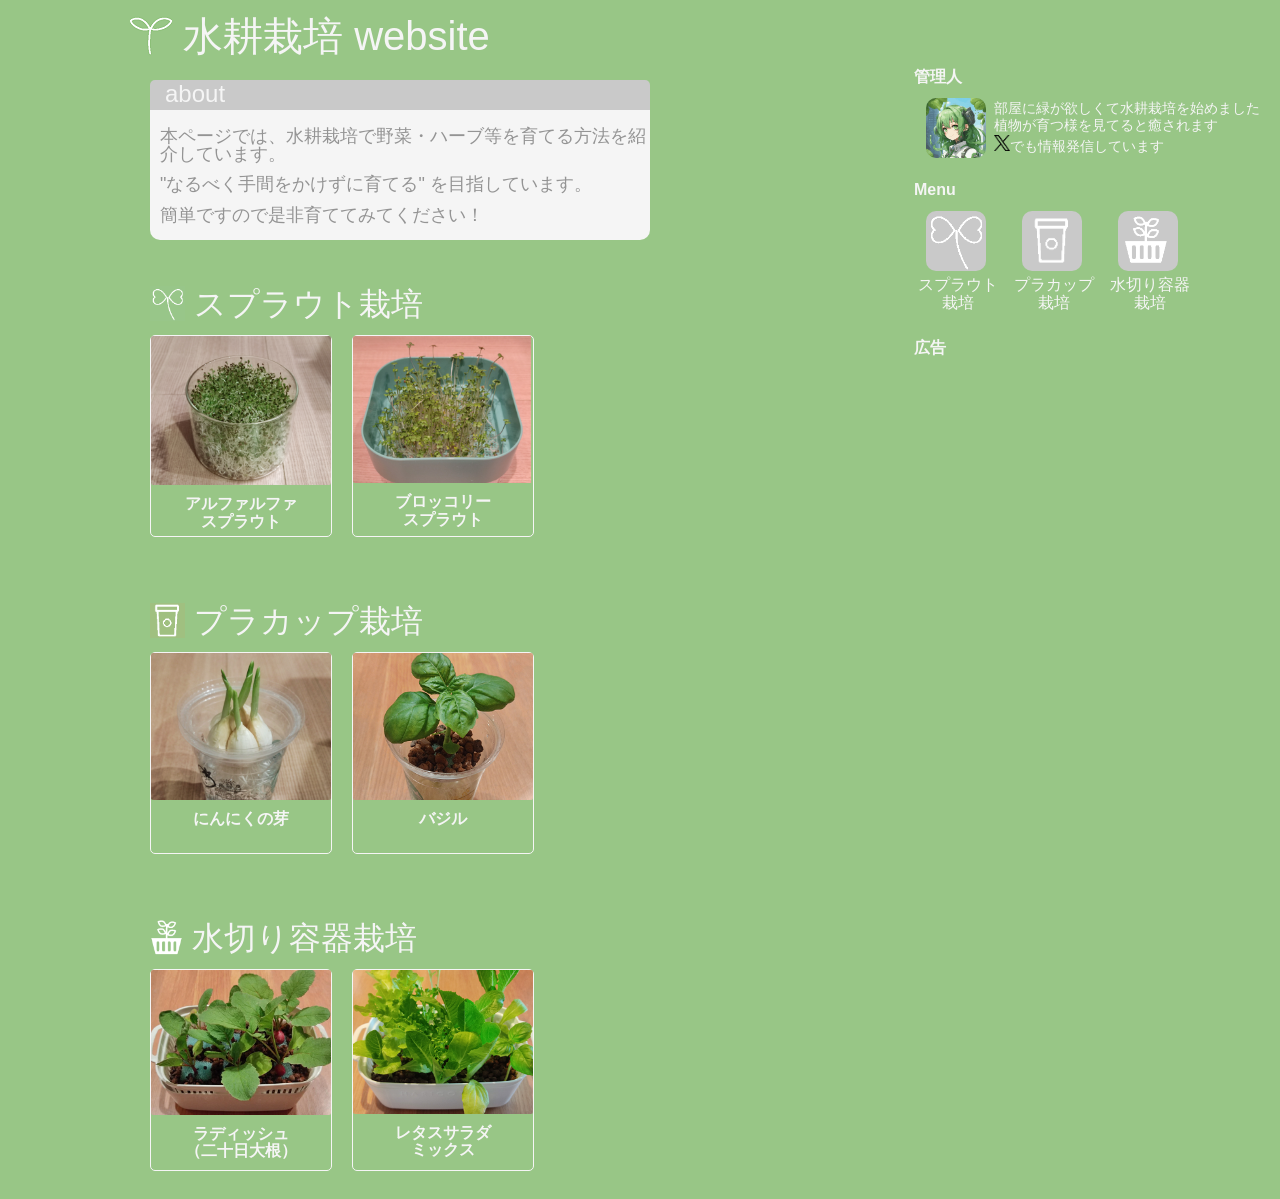
==== index.html @ 696b375e "modify toppage" ====
<html>

<head>
  <meta charset="utf-8">
  <meta name="viewport" content="width=device-width">
  <title>水耕栽培website</title>

  <link href="css/main.css" rel="stylesheet" type="text/css">
  <link rel="icon" href="/hydroponics/prof.ico" type="image/x-icon">

  <script data-ad-client="ca-pub-2127299793131419" async
    src="https://pagead2.googlesyndication.com/pagead/js/adsbygoogle.js"></script>

  <script async src="https://www.googletagmanager.com/gtag/js?id=G-Q63MXL5083"></script>
  <script>
    window.dataLayer = window.dataLayer || [];
    function gtag() { dataLayer.push(arguments); }
    gtag('js', new Date());
    gtag('config', 'G-Q63MXL5083');
  </script>

  <meta property="og:title" content="水耕栽培website" />
  <meta property="og:type" content="website" />
  <meta property="og:url" content="https://yamaccu.github.io/hydroponics" />
  <meta property="og:site_name" content="水耕栽培website" />
  <meta property="og:locale" content="ja_JP" />

</head>

<body style="background-color: #98C686;">
  <div class="flame">
    <div class="main">
      <div>
        <a href="/" class="title">
          <img style="position: relative; top:7px;" src="img/leaf.png" />
          水耕栽培 website
        </a>
      </div>
      <div class="window1">
        <div class="titlebar1">
          <p class="windowtitle1">about</p>
        </div>
        <span class="about">
          <p>本ページでは、水耕栽培で野菜・ハーブ等を育てる方法を紹介しています。</p>
          <p style="margin-top: -5px;">"なるべく手間をかけずに育てる" を目指しています。</p>
          <p style="margin-top: -5px;">簡単ですので是非育ててみてください！</p>
        </span>
      </div>

      <div id="sprout" class="menu">
        <img class="menuicon" src="img/sprout.png" />
        スプラウト栽培
      </div>

      <div class="flex-wrap">
        <div class="contents-menu">
          <a href="">
            <img style="max-width: 100%;border-radius: 2px;" src="img/alfalfa.png" />
            <p style="color: #F5F5F5;margin-top: 10px;font-weight: bold;">アルファルファ<br>スプラウト</p>
          </a>
        </div>
        <div class="contents-menu">
          <a href="">
            <img style="max-width: 100%;border-radius: 2px;" src="img/broccolisprout.png" />
            <p style="color: #F5F5F5;margin-top: 10px;font-weight: bold;">ブロッコリー<br>スプラウト</p>
          </a>
        </div>
      </div>

      <div id="placup" class="menu">
        <img class="menuicon" src="img/placup.png" />
        プラカップ栽培
      </div>

      <div class="flex-wrap">
        <div class="contents-menu">
          <a href="">
            <img style="max-width: 100%;border-radius: 2px;" src="img/garlicsprout.png" />
            <p style="color: #F5F5F5;margin-top: 10px;font-weight: bold;">にんにくの芽</p>
          </a>
        </div>
        <div class="contents-menu">
          <a href="">
            <img style="max-width: 100%;border-radius: 2px;" src="img/basil.png" />
            <p style="color: #F5F5F5;margin-top: 10px;font-weight: bold;">バジル</p>
          </a>
        </div>
      </div>

      <div id="basket" class="menu">
        <img class="menuicon" src="img/basket.png" />
        水切り容器栽培
      </div>

      <div class="flex-wrap">
        <div class="contents-menu">
          <a href="">
            <img style="max-width: 100%;border-radius: 2px;" src="img/radish.png" />
            <p style="color: #F5F5F5;margin-top: 10px;font-weight: bold;">ラディッシュ<br>（二十日大根）</p>
          </a>
        </div>
        <div class="contents-menu">
          <a href="">
            <img style="max-width: 100%;border-radius: 2px;" src="img/lettuceSalad.png" />
            <p style="color: #F5F5F5;margin-top: 10px;font-weight: bold;">レタスサラダ<br>ミックス</p>
          </a>
        </div>
      </div>
    </div>

    <div class="side">
      <span style="font-weight: bold;">管理人</span>
      <div style="margin: 12px;">
        <a href="https://twitter.com/UrbanVegeOasis" target="_blank" rel="noopener noreferrer">
          <div class="flex-wrap">
            <div class="linkbox" style="background-image: url('img/prof.png');"></div>
            <div style="margin-top: -12px; margin-left:8px; font-size:  14px;;">
              <p>部屋に緑が欲しくて水耕栽培を始めました<br>
                植物が育つ様を見てると癒されます<br>
                <img style=" width: 16px; height: 16px;" src="img/logo-black.png" />でも情報発信しています
              </p>
            </div>
          </div>
        </a>
      </div>
      <span style="font-weight: bold;">Menu</span>
      <div class="flex-wrap">
        <div style="margin: 12px;">
          <a href="#sprout">
            <div class="linkbox" style="background-image: url('img/sprout_linkbox.png');"></div>
            <p style="margin-left: -8px; margin-top: 5px;text-align: center;">スプラウト<br>栽培</p>
          </a>
        </div>
        <div style="margin: 12px;">
          <a href="#placup">
            <div class="linkbox" style="background-image: url('img/placup_linkbox.png');"></div>
            <p style="margin-left: -8px; margin-top: 5px; text-align: center;">プラカップ<br>栽培</p>
          </a>
        </div>
        <div style="margin: 12px">
          <a href="#basket">
            <div class="linkbox" style="background-image: url('img/basket_linkbox.png');"></div>
            <p style="margin-left: -8px; margin-top: 5px; text-align: center;">水切り容器<br>栽培</p>
          </a>
        </div>
      </div>

      <span style="font-weight: bold;">広告</span>
      <div style=" margin-top:10px; max-width: 95%;">
        <script async
          src="https://pagead2.googlesyndication.com/pagead/js/adsbygoogle.js?client=ca-pub-2127299793131419"
          crossorigin="anonymous"></script>
        <!-- head -->
        <ins class="adsbygoogle" style="display:block;" data-ad-client="ca-pub-2127299793131419"
          data-ad-slot="2560895837" data-ad-format="horizontal" data-full-width-responsive="true"></ins>
        <script>
          (adsbygoogle = window.adsbygoogle || []).push({});
        </script>
      </div>
    </div>

  </div>

</body>

</html>
---- css/main.css ----
html {
  scroll-behavior: smooth;
  font-family: Yu Gothic, Meiryo, sans-serif; 
  line-height:110%;
  color: #F5F5F5
}

a{
  text-decoration:none;
  color:inherit;
}

header{
  text-align: center;
}

.flame{
  display: flex;
  flex-wrap: nowrap;
}

.title {
  font-size: 40px;
  font-weight: 100;
}

.window1{
  margin-top: 30px;
  margin-left: 20px;
  margin-right: 20px;
  max-width: 500px;
  height: 160px;
  background: #F5F5F5;
  border-radius: 10px;
} 

.titlebar1{
  width: 100%;
  height: 30px;
  background: #c9c9c9;
  border-radius: 5px 5px 0 0;
}

.windowtitle1{
  position: relative; 
  left: 15px; 
  top: 5px; 
  font-weight: 100; 
  font-size: 24px;
}

.window2{
  width: 280px;
  height: 160px;
  margin-top: 60px;
  margin-left: 30px;
  background: #F5F5F5;
  border-radius: 10px;
} 

.titlebar2{
  width: 100%;
  height: 30px;
  margin-top: -24px;
  background: #c9c9c9;
  border-radius: 5px 5px 0 0;
  li{
    margin-left: 10px;
    margin-top: 5px;
    color: #949494;
    font-weight: 500;
  }
}

.windowtitle2{
  position: relative; 
  left: 15px; 
  top: 5px; 
  font-weight: 800; 
  font-size: 18px;
}

.about{
  display: block;
  color: #949494;
  font-weight: 500; 
  margin-left:10px;
  font-size: 18px;
}

.menu{
  font-size: 32px;
  font-weight: 100;
}

.menuicon{
  position: relative; 
  top:6px; 
  margin-top:40px; 
  margin-left: 20px; 
  height: 35px;
}

.contents-menu{
  height:200px; 
  width:180px;
  margin:20px 0 20px 20px; 
  border:1.5px solid #F5F5F5; 
  border-radius:5px; 
  background-size:contain; 
  background-repeat:no-repeat; 
  background-position:top; 
  text-align: center;
}

.proccess-image{
  margin: 5px; 
  height: 200px; 
  width:250px;
}

.proccess-icon{
  position: relative; 
  top: 4px;
  margin-right: 5px; 
  height: 18px;
}

.flex-wrap{
  display:flex;
  flex-wrap: wrap;
}

.flex-nowrap{
  display: flex;
  flex-wrap: nowrap;
}


.linkbox{
  height: 60px;
  width: 60px;
  border-radius: 10px;
  background-color: #c9c9c9;
  background-size:contain; 
  background-repeat:no-repeat; 
}

.main{
  margin-left: auto;
  margin-right: auto;
}

.side{
  margin-top: 60px;
  margin-left:auto;
  max-width:400px; 
}

@media screen and (max-width: 480px){
 
}


@media (max-width: 950px) {
  .side{
    margin-left: auto;
    margin-right: auto;
    margin-top: 50px;
  }
  .flame{
    flex-wrap: wrap;
  }
}

@media (max-width: 560px) {
  .title {
    font-size: 34px;
  }
  
  .about{
    font-size: 14px;
  }

  .side{
    margin-left: 10px;
    margin-top: 50px;
  }

  .contents-menu{
    height:180px; 
    width: 160px;
    margin:20px 0 10px 10px; 
  }  
}
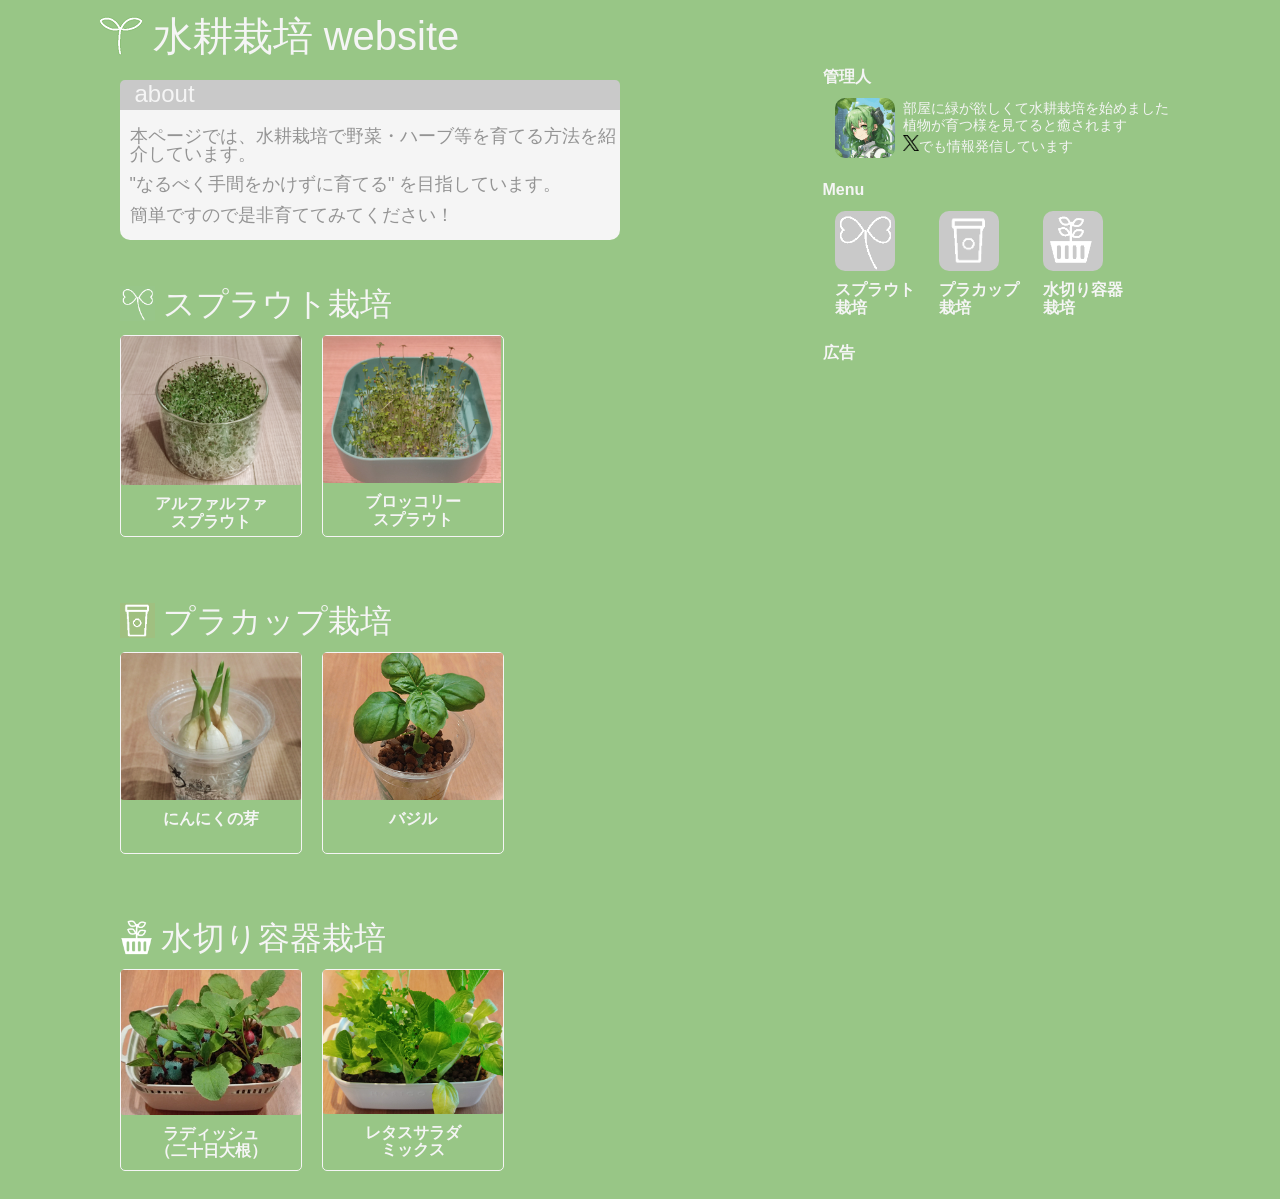
==== commit 0288570b: "modify toppage" ====
--- a/index.html
+++ b/index.html
@@ -31,7 +31,7 @@
   <div class="flame">
     <div class="main">
       <div>
-        <a href="/" class="title">
+        <a href="/hydroponics/" class="title">
           <img style="position: relative; top:7px;" src="img/leaf.png" />
           水耕栽培 website
         </a>
@@ -55,14 +55,14 @@
       <div class="flex-wrap">
         <div class="contents-menu">
           <a href="">
-            <img style="max-width: 100%;border-radius: 2px;" src="img/alfalfa.png" />
-            <p style="color: #F5F5F5;margin-top: 10px;font-weight: bold;">アルファルファ<br>スプラウト</p>
+            <img class="pageLink-image" src="img/alfalfa.png" />
+            <p class="pageLink-title">アルファルファ<br>スプラウト</p>
           </a>
         </div>
         <div class="contents-menu">
           <a href="">
-            <img style="max-width: 100%;border-radius: 2px;" src="img/broccolisprout.png" />
-            <p style="color: #F5F5F5;margin-top: 10px;font-weight: bold;">ブロッコリー<br>スプラウト</p>
+            <img class="pageLink-image" src="img/broccolisprout.png" />
+            <p class="pageLink-title">ブロッコリー<br>スプラウト</p>
           </a>
         </div>
       </div>
@@ -75,14 +75,14 @@
       <div class="flex-wrap">
         <div class="contents-menu">
           <a href="">
-            <img style="max-width: 100%;border-radius: 2px;" src="img/garlicsprout.png" />
-            <p style="color: #F5F5F5;margin-top: 10px;font-weight: bold;">にんにくの芽</p>
+            <img class="pageLink-image" src="img/garlicsprout.png" />
+            <p class="pageLink-title">にんにくの芽</p>
           </a>
         </div>
         <div class="contents-menu">
-          <a href="">
-            <img style="max-width: 100%;border-radius: 2px;" src="img/basil.png" />
-            <p style="color: #F5F5F5;margin-top: 10px;font-weight: bold;">バジル</p>
+          <a href="/hydroponics/20240902_basil.html">
+            <img class="pageLink-image" src="img/basil.png" />
+            <p class="pageLink-title">バジル</p>
           </a>
         </div>
       </div>
@@ -95,70 +95,82 @@
       <div class="flex-wrap">
         <div class="contents-menu">
           <a href="">
-            <img style="max-width: 100%;border-radius: 2px;" src="img/radish.png" />
-            <p style="color: #F5F5F5;margin-top: 10px;font-weight: bold;">ラディッシュ<br>（二十日大根）</p>
+            <img class="pageLink-image" src="img/radish.png" />
+            <p class="pageLink-title">ラディッシュ<br>（二十日大根）</p>
           </a>
         </div>
         <div class="contents-menu">
           <a href="">
-            <img style="max-width: 100%;border-radius: 2px;" src="img/lettuceSalad.png" />
-            <p style="color: #F5F5F5;margin-top: 10px;font-weight: bold;">レタスサラダ<br>ミックス</p>
+            <img class="pageLink-image" src="img/lettuceSalad.png" />
+            <p class="pageLink-title">レタスサラダ<br>ミックス</p>
           </a>
         </div>
       </div>
     </div>
 
     <div class="side">
-      <span style="font-weight: bold;">管理人</span>
-      <div style="margin: 12px;">
-        <a href="https://twitter.com/UrbanVegeOasis" target="_blank" rel="noopener noreferrer">
-          <div class="flex-wrap">
-            <div class="linkbox" style="background-image: url('img/prof.png');"></div>
-            <div style="margin-top: -12px; margin-left:8px; font-size:  14px;;">
-              <p>部屋に緑が欲しくて水耕栽培を始めました<br>
-                植物が育つ様を見てると癒されます<br>
-                <img style=" width: 16px; height: 16px;" src="img/logo-black.png" />でも情報発信しています
-              </p>
+      <div style="position: sticky; top: 20px;">
+        <span style="font-weight: bold;">管理人</span>
+        <div style="margin: 12px;">
+          <a href="https://twitter.com/UrbanVegeOasis" target="_blank" rel="noopener noreferrer">
+            <div class="flex-wrap">
+              <div class="linkbox" style="background-image: url('img/prof.png');"></div>
+              <div class="owner">
+                <p>部屋に緑が欲しくて水耕栽培を始めました<br>
+                  植物が育つ様を見てると癒されます<br>
+                  <img style=" width: 16px; height: 16px;" src="img/logo-black.png" />でも情報発信しています
+                </p>
+              </div>
             </div>
-          </div>
-        </a>
-      </div>
-      <span style="font-weight: bold;">Menu</span>
-      <div class="flex-wrap">
-        <div style="margin: 12px;">
-          <a href="#sprout">
-            <div class="linkbox" style="background-image: url('img/sprout_linkbox.png');"></div>
-            <p style="margin-left: -8px; margin-top: 5px;text-align: center;">スプラウト<br>栽培</p>
           </a>
         </div>
-        <div style="margin: 12px;">
-          <a href="#placup">
-            <div class="linkbox" style="background-image: url('img/placup_linkbox.png');"></div>
-            <p style="margin-left: -8px; margin-top: 5px; text-align: center;">プラカップ<br>栽培</p>
-          </a>
+        <span style="font-weight: bold;">Menu</span>
+        <div class="flex-wrap">
+          <div style="margin: 12px;">
+            <a href="/hydroponics/#sprout">
+              <div class="linkbox" style="background-image: url('img/sprout_linkbox.png');"></div>
+              <p class="pageLink-title">スプラウト<br>栽培</p>
+            </a>
+          </div>
+          <div style="margin: 12px;">
+            <a href="/hydroponics/#placup">
+              <div class="linkbox" style="background-image: url('img/placup_linkbox.png');"></div>
+              <p class="pageLink-title">プラカップ<br>栽培</p>
+            </a>
+          </div>
+          <div style="margin: 12px">
+            <a href="/hydroponics/#basket">
+              <div class="linkbox" style="background-image: url('img/basket_linkbox.png');"></div>
+              <p class="pageLink-title">水切り容器<br>栽培</p>
+            </a>
+          </div>
         </div>
-        <div style="margin: 12px">
-          <a href="#basket">
-            <div class="linkbox" style="background-image: url('img/basket_linkbox.png');"></div>
-            <p style="margin-left: -8px; margin-top: 5px; text-align: center;">水切り容器<br>栽培</p>
-          </a>
+
+        <span style="font-weight: bold;">広告</span>
+        <div style=" margin-top:10px; max-width: 95%;">
+          <script async
+            src="https://pagead2.googlesyndication.com/pagead/js/adsbygoogle.js?client=ca-pub-2127299793131419"
+            crossorigin="anonymous"></script>
+          <!-- head -->
+          <ins class="adsbygoogle" style="display:block;" data-ad-client="ca-pub-2127299793131419"
+            data-ad-slot="2560895837" data-ad-format="horizontal" data-full-width-responsive="true"></ins>
+          <script>
+            (adsbygoogle = window.adsbygoogle || []).push({});
+          </script>
+        </div>
+        <div style=" margin-top:10px; max-width: 95%;">
+          <script async
+            src="https://pagead2.googlesyndication.com/pagead/js/adsbygoogle.js?client=ca-pub-2127299793131419"
+            crossorigin="anonymous"></script>
+          <!-- head -->
+          <ins class="adsbygoogle" style="display:block;" data-ad-client="ca-pub-2127299793131419"
+            data-ad-slot="2560895837" data-ad-format="horizontal" data-full-width-responsive="true"></ins>
+          <script>
+            (adsbygoogle = window.adsbygoogle || []).push({});
+          </script>
         </div>
       </div>
-
-      <span style="font-weight: bold;">広告</span>
-      <div style=" margin-top:10px; max-width: 95%;">
-        <script async
-          src="https://pagead2.googlesyndication.com/pagead/js/adsbygoogle.js?client=ca-pub-2127299793131419"
-          crossorigin="anonymous"></script>
-        <!-- head -->
-        <ins class="adsbygoogle" style="display:block;" data-ad-client="ca-pub-2127299793131419"
-          data-ad-slot="2560895837" data-ad-format="horizontal" data-full-width-responsive="true"></ins>
-        <script>
-          (adsbygoogle = window.adsbygoogle || []).push({});
-        </script>
-      </div>
     </div>
-
   </div>
 
 </body>
--- a/css/main.css
+++ b/css/main.css
@@ -1,20 +1,20 @@
 html {
   scroll-behavior: smooth;
-  font-family: Yu Gothic, Meiryo, sans-serif; 
-  line-height:110%;
+  font-family: Yu Gothic, Meiryo, sans-serif;
+  line-height: 110%;
   color: #F5F5F5
 }
 
-a{
-  text-decoration:none;
-  color:inherit;
-}
-
-header{
+a {
+  text-decoration: none;
+  color: inherit;
+}
+
+header {
   text-align: center;
 }
 
-.flame{
+.flame {
   display: flex;
   flex-wrap: nowrap;
 }
@@ -24,7 +24,7 @@
   font-weight: 100;
 }
 
-.window1{
+.window1 {
   margin-top: 30px;
   margin-left: 20px;
   margin-right: 20px;
@@ -32,39 +32,40 @@
   height: 160px;
   background: #F5F5F5;
   border-radius: 10px;
-} 
-
-.titlebar1{
+}
+
+.titlebar1 {
   width: 100%;
   height: 30px;
   background: #c9c9c9;
   border-radius: 5px 5px 0 0;
 }
 
-.windowtitle1{
-  position: relative; 
-  left: 15px; 
-  top: 5px; 
-  font-weight: 100; 
+.windowtitle1 {
+  position: relative;
+  left: 15px;
+  top: 5px;
+  font-weight: 100;
   font-size: 24px;
 }
 
-.window2{
+.window2 {
   width: 280px;
   height: 160px;
   margin-top: 60px;
   margin-left: 30px;
   background: #F5F5F5;
   border-radius: 10px;
-} 
-
-.titlebar2{
+}
+
+.titlebar2 {
   width: 100%;
   height: 30px;
   margin-top: -24px;
   background: #c9c9c9;
   border-radius: 5px 5px 0 0;
-  li{
+
+  li {
     margin-left: 10px;
     margin-top: 5px;
     color: #949494;
@@ -72,103 +73,124 @@
   }
 }
 
-.windowtitle2{
-  position: relative; 
-  left: 15px; 
-  top: 5px; 
-  font-weight: 800; 
+.windowtitle2 {
+  position: relative;
+  left: 15px;
+  top: 5px;
+  font-weight: 800;
   font-size: 18px;
 }
 
-.about{
+.about {
   display: block;
   color: #949494;
-  font-weight: 500; 
-  margin-left:10px;
+  font-weight: 500;
+  margin-left: 10px;
   font-size: 18px;
 }
 
-.menu{
+.menu {
   font-size: 32px;
   font-weight: 100;
 }
 
-.menuicon{
-  position: relative; 
-  top:6px; 
-  margin-top:40px; 
-  margin-left: 20px; 
+.menuicon {
+  position: relative;
+  top: 6px;
+  margin-top: 40px;
+  margin-left: 20px;
   height: 35px;
 }
 
-.contents-menu{
-  height:200px; 
-  width:180px;
-  margin:20px 0 20px 20px; 
-  border:1.5px solid #F5F5F5; 
-  border-radius:5px; 
-  background-size:contain; 
-  background-repeat:no-repeat; 
-  background-position:top; 
+.contents-menu {
+  height: 200px;
+  width: 180px;
+  margin: 20px 0 20px 20px;
+  border: 1.5px solid #F5F5F5;
+  border-radius: 5px;
+  background-size: contain;
+  background-repeat: no-repeat;
+  background-position: top;
   text-align: center;
 }
 
-.proccess-image{
-  margin: 5px; 
-  height: 200px; 
-  width:250px;
-}
-
-.proccess-icon{
-  position: relative; 
+.proccess-image {
+  margin: 5px;
+  height: 200px;
+  width: 250px;
+}
+
+.proccess-icon {
+  position: relative;
   top: 4px;
-  margin-right: 5px; 
+  margin-right: 5px;
   height: 18px;
 }
 
-.flex-wrap{
-  display:flex;
+.proccess-description {
+  margin-top: 30px;
+}
+
+.pageLink-image {
+  max-width: 100%;
+  border-radius: 2px;
+}
+
+.pageLink-title {
+  color: #F5F5F5;
+  margin-top: 10px;
+  font-weight: bold;
+}
+
+.owner {
+  margin-top: -12px;
+  margin-left: 8px;
+  font-size: 14px;
+}
+
+.flex-wrap {
+  display: flex;
   flex-wrap: wrap;
 }
 
-.flex-nowrap{
+.flex-nowrap {
   display: flex;
   flex-wrap: nowrap;
 }
 
 
-.linkbox{
+.linkbox {
   height: 60px;
   width: 60px;
   border-radius: 10px;
   background-color: #c9c9c9;
-  background-size:contain; 
-  background-repeat:no-repeat; 
-}
-
-.main{
+  background-size: contain;
+  background-repeat: no-repeat;
+}
+
+.linkbox-title {
+  margin-left: -8px;
+  margin-top: 5px;
+  text-align: center;
+}
+
+.main {
   margin-left: auto;
   margin-right: auto;
 }
 
-.side{
+.side {
+  margin-left: auto;
+  margin-right: auto;
   margin-top: 60px;
-  margin-left:auto;
-  max-width:400px; 
-}
-
-@media screen and (max-width: 480px){
- 
-}
+max-width: 400px;
+}
+
+@media screen and (max-width: 480px) {}
 
 
 @media (max-width: 950px) {
-  .side{
-    margin-left: auto;
-    margin-right: auto;
-    margin-top: 50px;
-  }
-  .flame{
+  .flame {
     flex-wrap: wrap;
   }
 }
@@ -177,19 +199,23 @@
   .title {
     font-size: 34px;
   }
-  
-  .about{
+
+  .about {
     font-size: 14px;
   }
 
-  .side{
-    margin-left: 10px;
-    margin-top: 50px;
-  }
-
-  .contents-menu{
-    height:180px; 
+  .contents-menu {
+    height: 180px;
     width: 160px;
-    margin:20px 0 10px 10px; 
-  }  
-}
+    margin: 20px 0 10px 10px;
+  }
+
+  .proccess-image {
+    margin-bottom: -10px;
+  }
+
+  .proccess-description {
+    margin-top: -5px;
+    margin-bottom: 30px;
+  }
+}
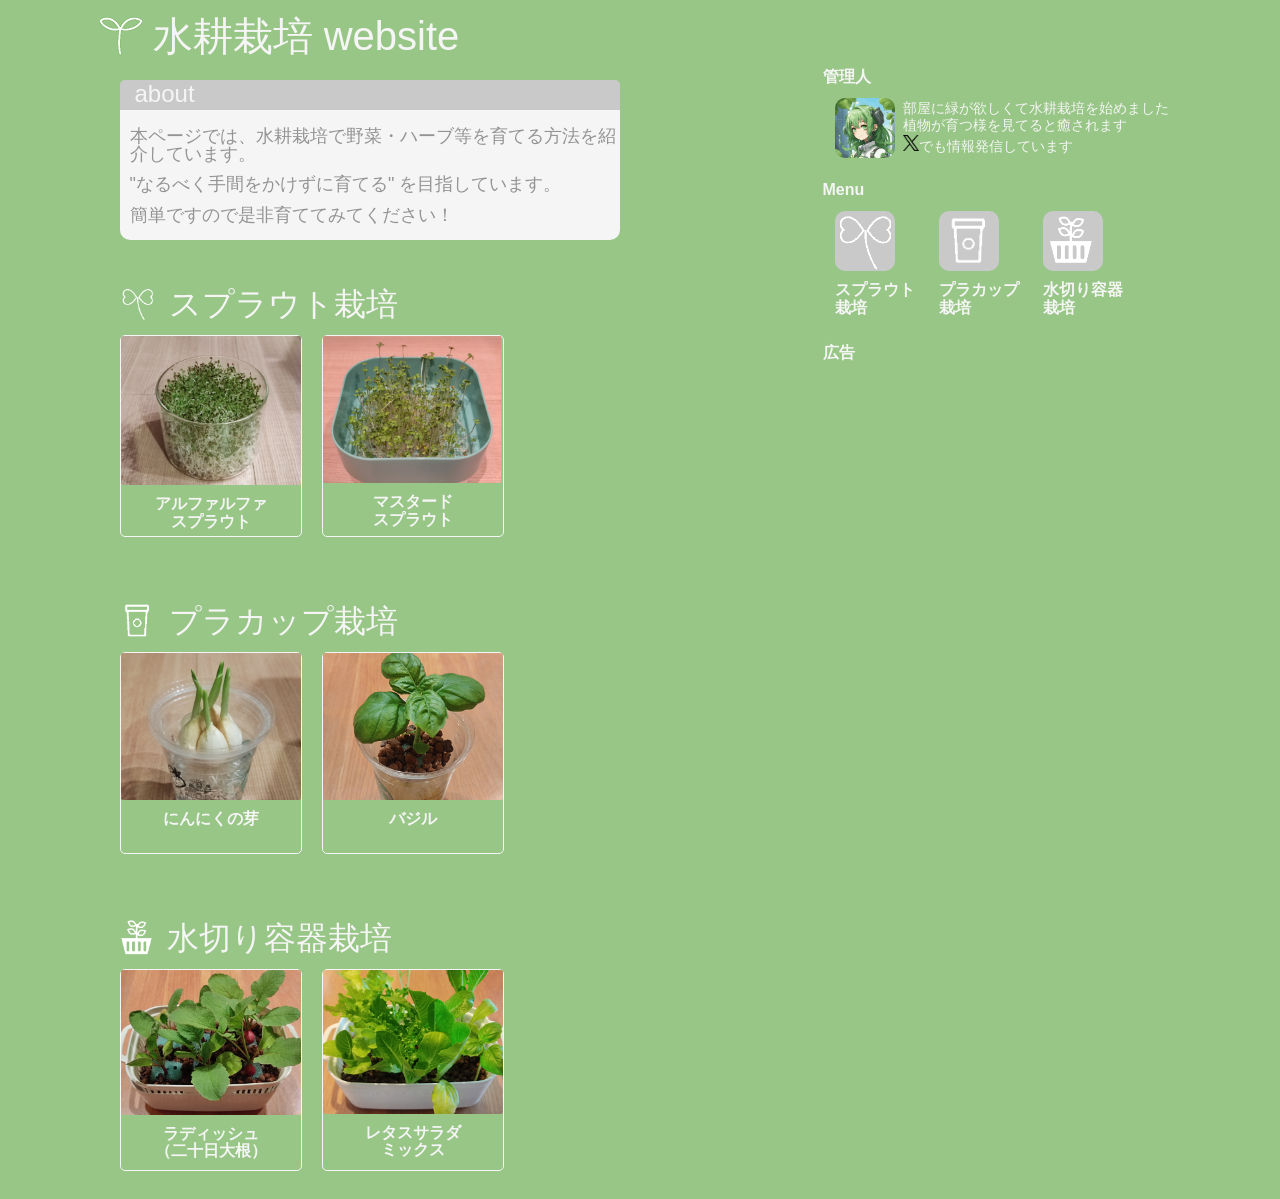
==== commit 2fecc9c8: "modify toppage" ====
--- a/index.html
+++ b/index.html
@@ -60,9 +60,9 @@
           </a>
         </div>
         <div class="contents-menu">
-          <a href="">
-            <img class="pageLink-image" src="img/broccolisprout.png" />
-            <p class="pageLink-title">ブロッコリー<br>スプラウト</p>
+          <a href="/hydroponics/20240502_sprout1.html">
+            <img class="pageLink-image" src="img/mustardsprout.png" />
+            <p class="pageLink-title">マスタード<br>スプラウト</p>
           </a>
         </div>
       </div>
@@ -74,7 +74,7 @@
 
       <div class="flex-wrap">
         <div class="contents-menu">
-          <a href="">
+          <a href="/hydroponics/20240315_garlicsprout.html">
             <img class="pageLink-image" src="img/garlicsprout.png" />
             <p class="pageLink-title">にんにくの芽</p>
           </a>
--- a/css/main.css
+++ b/css/main.css
@@ -99,6 +99,7 @@
   top: 6px;
   margin-top: 40px;
   margin-left: 20px;
+  margin-right: 6px;
   height: 35px;
 }
 
@@ -186,6 +187,36 @@
 max-width: 400px;
 }
 
+.link{
+  display: inline-block;
+  position:relative;
+  height:10px;
+  width:10px;
+  top:2px;
+  border:solid 1px #F5F5F5;
+  margin-right:4px;
+}
+  .link:after{
+    content:'';
+    position:absolute;
+    height:12px;
+    width:1px;
+    background-color:#F5F5F5;
+    top:-4px;
+    left:7px;
+    transform:rotate(45deg);
+  }
+  .link:before{
+    content:'';
+    position:absolute;
+    height:0px;
+    width:0px;
+    border-left: 8px solid #98C686;
+    border-top: 8px solid #F5F5F5;
+    top:-5px;  
+    left:7px;
+  }
+
 @media screen and (max-width: 480px) {}
 
 
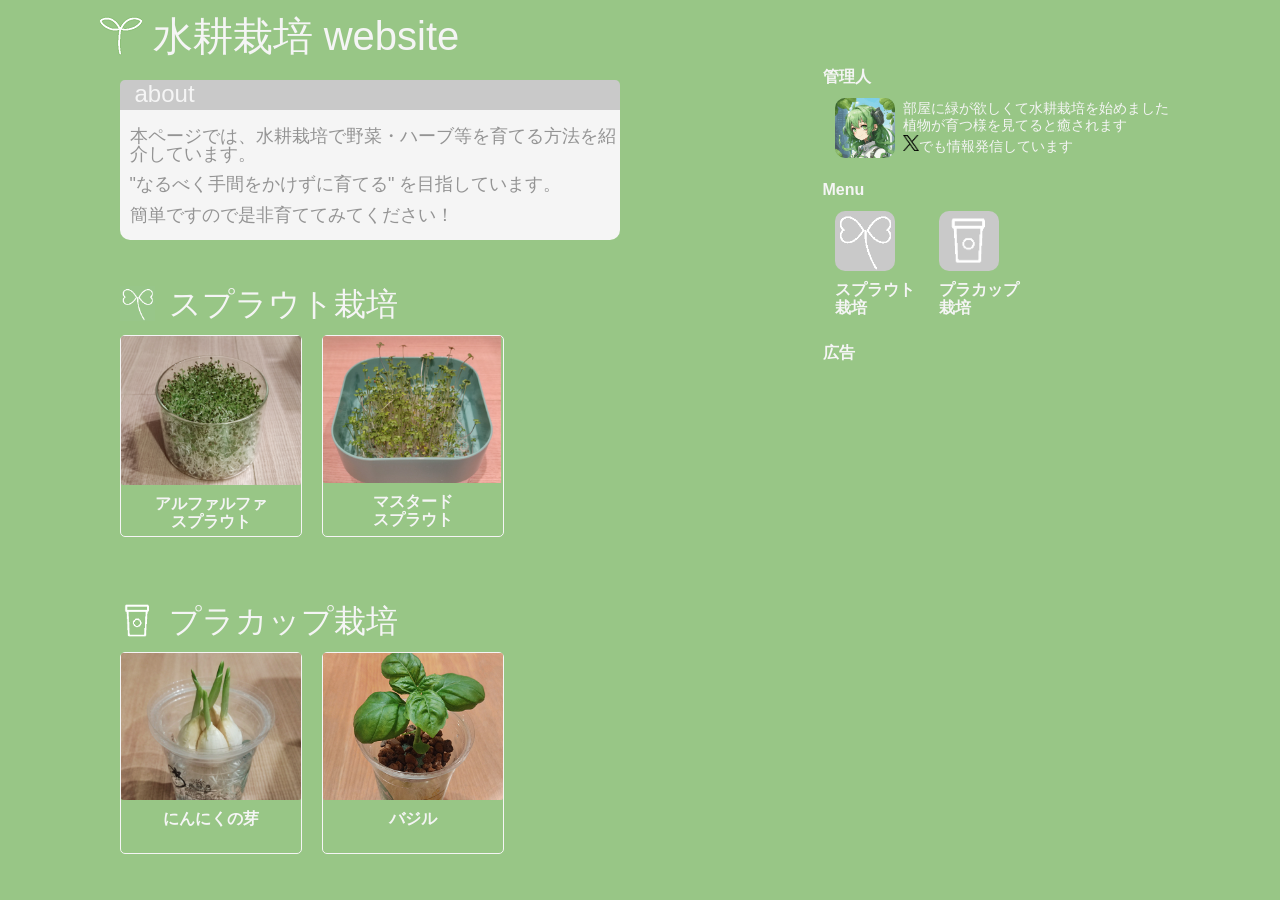
==== commit d5bae0c5: "add article" ====
--- a/index.html
+++ b/index.html
@@ -54,7 +54,7 @@
 
       <div class="flex-wrap">
         <div class="contents-menu">
-          <a href="">
+          <a href="/hydroponics/20240520_sprout2.html">
             <img class="pageLink-image" src="img/alfalfa.png" />
             <p class="pageLink-title">アルファルファ<br>スプラウト</p>
           </a>
@@ -87,6 +87,8 @@
         </div>
       </div>
 
+      <!--
+
       <div id="basket" class="menu">
         <img class="menuicon" src="img/basket.png" />
         水切り容器栽培
@@ -106,6 +108,9 @@
           </a>
         </div>
       </div>
+
+      -->
+
     </div>
 
     <div class="side">
@@ -138,12 +143,18 @@
               <p class="pageLink-title">プラカップ<br>栽培</p>
             </a>
           </div>
+
+          <!--
+
           <div style="margin: 12px">
             <a href="/hydroponics/#basket">
               <div class="linkbox" style="background-image: url('img/basket_linkbox.png');"></div>
               <p class="pageLink-title">水切り容器<br>栽培</p>
             </a>
           </div>
+
+          -->
+          
         </div>
 
         <span style="font-weight: bold;">広告</span>
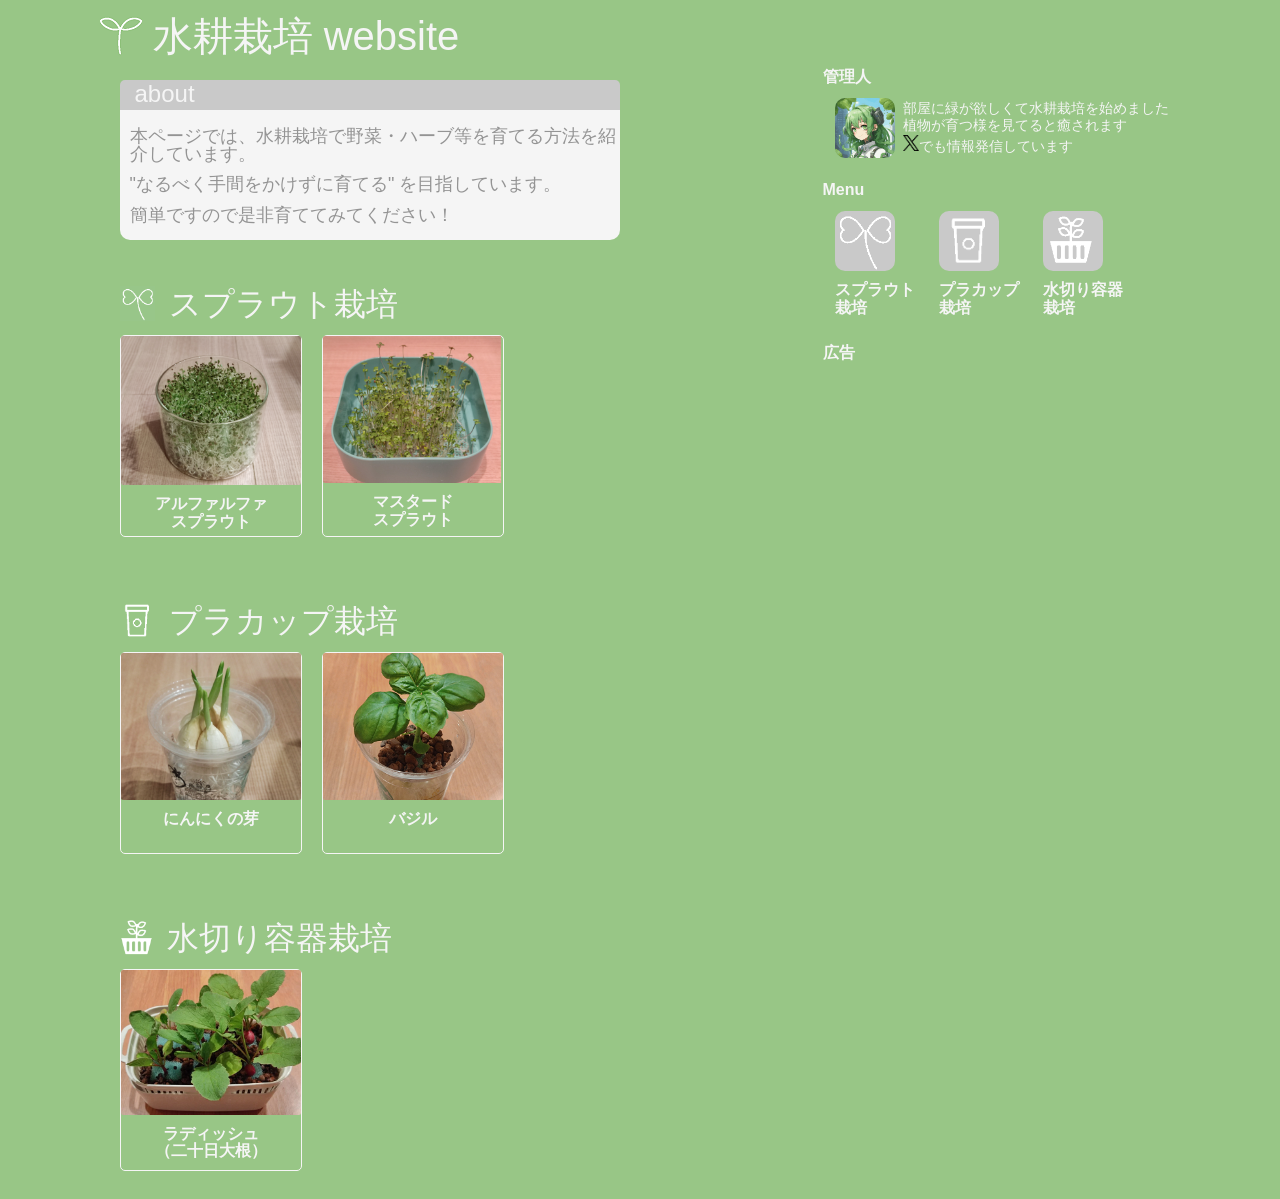
==== commit 82138bd8: "add article" ====
--- a/index.html
+++ b/index.html
@@ -87,8 +87,6 @@
         </div>
       </div>
 
-      <!--
-
       <div id="basket" class="menu">
         <img class="menuicon" src="img/basket.png" />
         水切り容器栽培
@@ -101,15 +99,15 @@
             <p class="pageLink-title">ラディッシュ<br>（二十日大根）</p>
           </a>
         </div>
+        <!---
         <div class="contents-menu">
           <a href="">
             <img class="pageLink-image" src="img/lettuceSalad.png" />
             <p class="pageLink-title">レタスサラダ<br>ミックス</p>
           </a>
         </div>
-      </div>
-
       -->
+    </div>
 
     </div>
 
@@ -144,16 +142,12 @@
             </a>
           </div>
 
-          <!--
-
           <div style="margin: 12px">
             <a href="/hydroponics/#basket">
               <div class="linkbox" style="background-image: url('img/basket_linkbox.png');"></div>
               <p class="pageLink-title">水切り容器<br>栽培</p>
             </a>
           </div>
-
-          -->
           
         </div>
 
